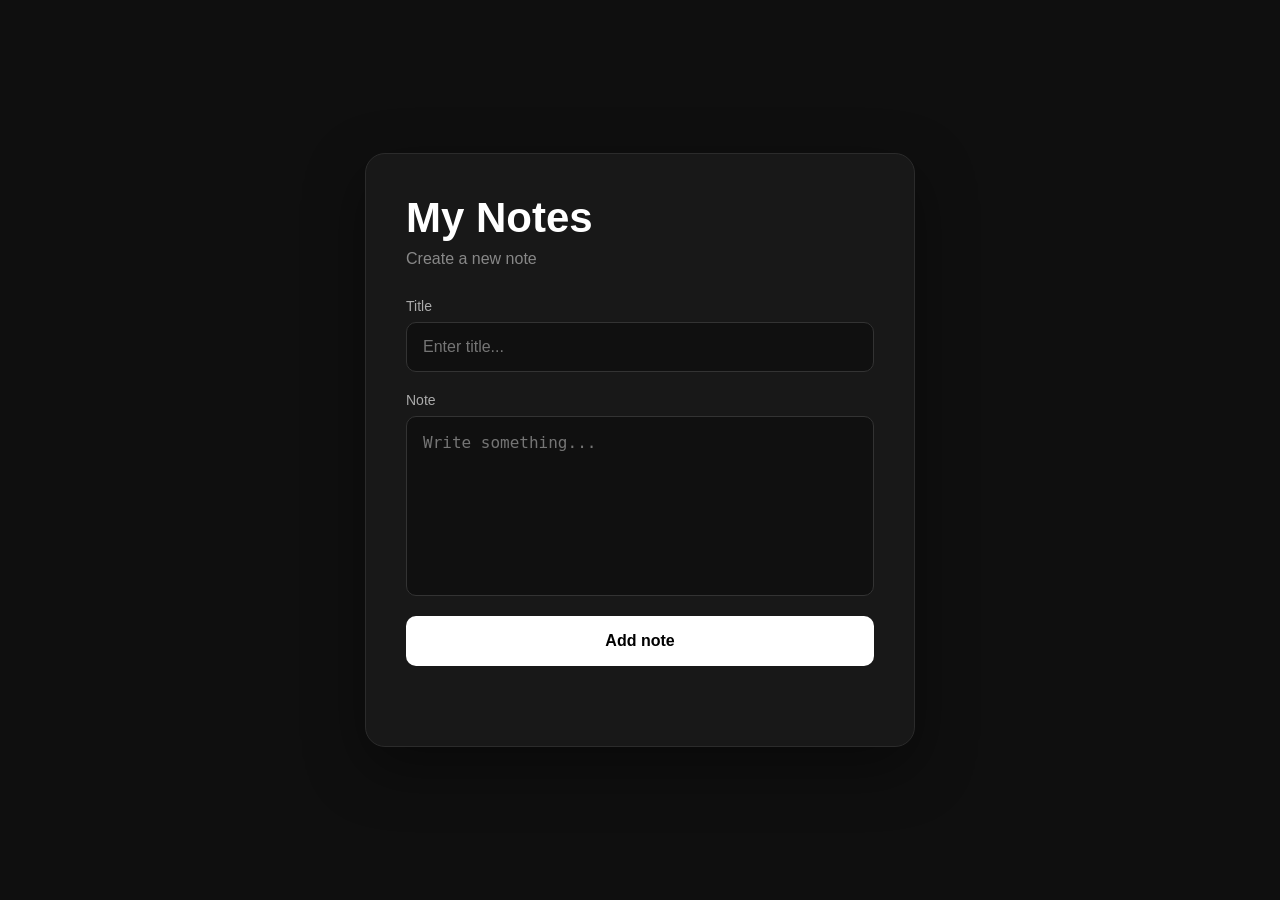
==== index.html @ 417becec "Initial commit" ====
<!DOCTYPE html>
<html lang="en">

<head>
    <meta charset="UTF-8">
    <meta name="viewport" content="width=device-width, initial-scale=1.0">

    <title>Notes</title>

    <link rel="stylesheet" href="/static/css/style.css">
</head>

<body>

    <main class="container">

        <section class="note-card">

            <h1>My Notes</h1>

            <p class="subtitle">
                Create a new note
            </p>

            <form id="noteForm">

                <div class="field">
                    <label for="title">Title</label>

                    <input
                        type="text"
                        id="title"
                        name="title"
                        placeholder="Enter title..."
                        required
                    >
                </div>

                <div class="field">
                    <label for="text">Note</label>

                    <textarea
                        id="text"
                        name="text"
                        placeholder="Write something..."
                        required
                    ></textarea>
                </div>

                <button type="submit">
                    Add note
                </button>

                <p id="result"></p>

            </form>

        </section>

    </main>

    <script src="static/js/script.js"></script>

</body>

</html>
---- static/css/style.css ----
* {
    margin: 0;
    padding: 0;
    box-sizing: border-box;
}


body {
    min-height: 100vh;

    background: #0f0f0f;
    color: white;

    font-family:
        -apple-system,
        BlinkMacSystemFont,
        "Segoe UI",
        sans-serif;
}


.container {
    min-height: 100vh;

    display: flex;
    justify-content: center;
    align-items: center;

    padding: 20px;
}


.note-card {
    width: min(100%, 550px);

    padding: 40px;

    background: #181818;

    border: 1px solid #2b2b2b;
    border-radius: 20px;

    box-shadow:
        0 20px 60px rgba(0, 0, 0, 0.4);
}


h1 {
    font-size: clamp(28px, 5vw, 42px);

    margin-bottom: 8px;
}


.subtitle {
    color: #888;

    font-size: 16px;

    margin-bottom: 30px;
}


#noteForm {
    display: flex;
    flex-direction: column;

    gap: 20px;
}


.field {
    display: flex;
    flex-direction: column;

    gap: 8px;
}


label {
    font-size: 14px;

    color: #aaa;
}


input,
textarea {
    width: 100%;

    padding: 14px 16px;

    background: #101010;
    color: white;

    border: 1px solid #333;
    border-radius: 10px;

    outline: none;

    font-size: 16px;

    transition: border-color 0.2s,
                box-shadow 0.2s;
}


input {
    height: 50px;
}


textarea {
    min-height: 180px;

    resize: none;

    line-height: 1.5;
}


input:focus,
textarea:focus {
    border-color: #666;

    box-shadow:
        0 0 0 3px rgba(255, 255, 255, 0.05);
}


button {
    width: 100%;

    height: 50px;

    border: none;
    border-radius: 10px;

    background: white;
    color: black;

    font-size: 16px;
    font-weight: 600;

    cursor: pointer;

    transition:
        transform 0.15s,
        opacity 0.15s;
}


button:hover {
    opacity: 0.9;
}


button:active {
    transform: scale(0.98);
}


#result {
    min-height: 20px;

    color: #aaa;

    text-align: center;

    font-size: 14px;
}


/* TABLET */

@media (max-width: 700px) {

    .note-card {
        padding: 30px;

        border-radius: 16px;
    }

}


/* PHONE */

@media (max-width: 480px) {

    .container {
        padding: 12px;
    }


    .note-card {
        padding: 24px 18px;

        border-radius: 14px;
    }


    h1 {
        font-size: 30px;
    }


    .subtitle {
        margin-bottom: 24px;
    }


    input,
    textarea {
        font-size: 16px;
    }


    textarea {
        min-height: 150px;
    }

}
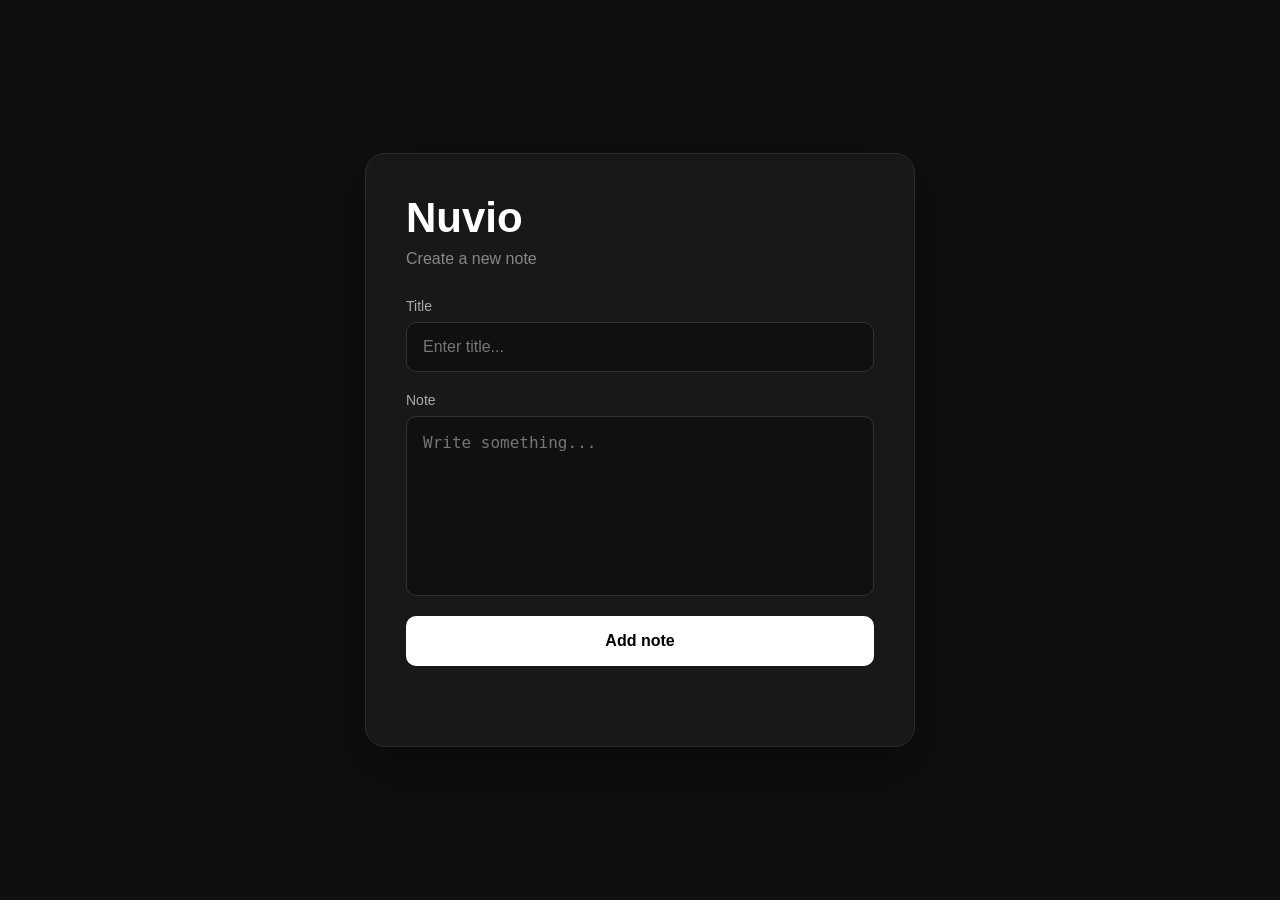
==== commit be295854: "Change title in 'index.html' in <h1> from 'My  Notes' to 'Nuvio'" ====
--- a/index.html
+++ b/index.html
@@ -5,7 +5,7 @@
     <meta charset="UTF-8">
     <meta name="viewport" content="width=device-width, initial-scale=1.0">
 
-    <title>Notes</title>
+    <title>Nuvio</title>
 
     <link rel="stylesheet" href="/static/css/style.css">
 </head>
@@ -16,7 +16,7 @@
 
         <section class="note-card">
 
-            <h1>My Notes</h1>
+            <h1>Nuvio</h1>
 
             <p class="subtitle">
                 Create a new note
@@ -47,6 +47,8 @@
                     ></textarea>
                 </div>
 
+                <div id="loader" class="loader hidden"></div>
+
                 <button type="submit">
                     Add note
                 </button>
--- a/static/css/style.css
+++ b/static/css/style.css
@@ -64,7 +64,7 @@
 #noteForm {
     display: flex;
     flex-direction: column;
-
+    align-items: center;
     gap: 20px;
 }
 
@@ -72,6 +72,7 @@
 .field {
     display: flex;
     flex-direction: column;
+    width: 100%;
 
     gap: 8px;
 }
@@ -170,6 +171,25 @@
     font-size: 14px;
 }
 
+.loader {
+    width: 20px;
+    height: 20px;
+    border: 3px solid #333;
+    border-top: 3px solid white;
+    border-radius: 50%;
+    animation: spin 0.7s linear infinite;
+}
+
+.hidden {
+    display: none;
+}
+
+@keyframes spin {
+    to {
+        transform: rotate(360deg);
+    }
+}
+
 
 /* TABLET */
 
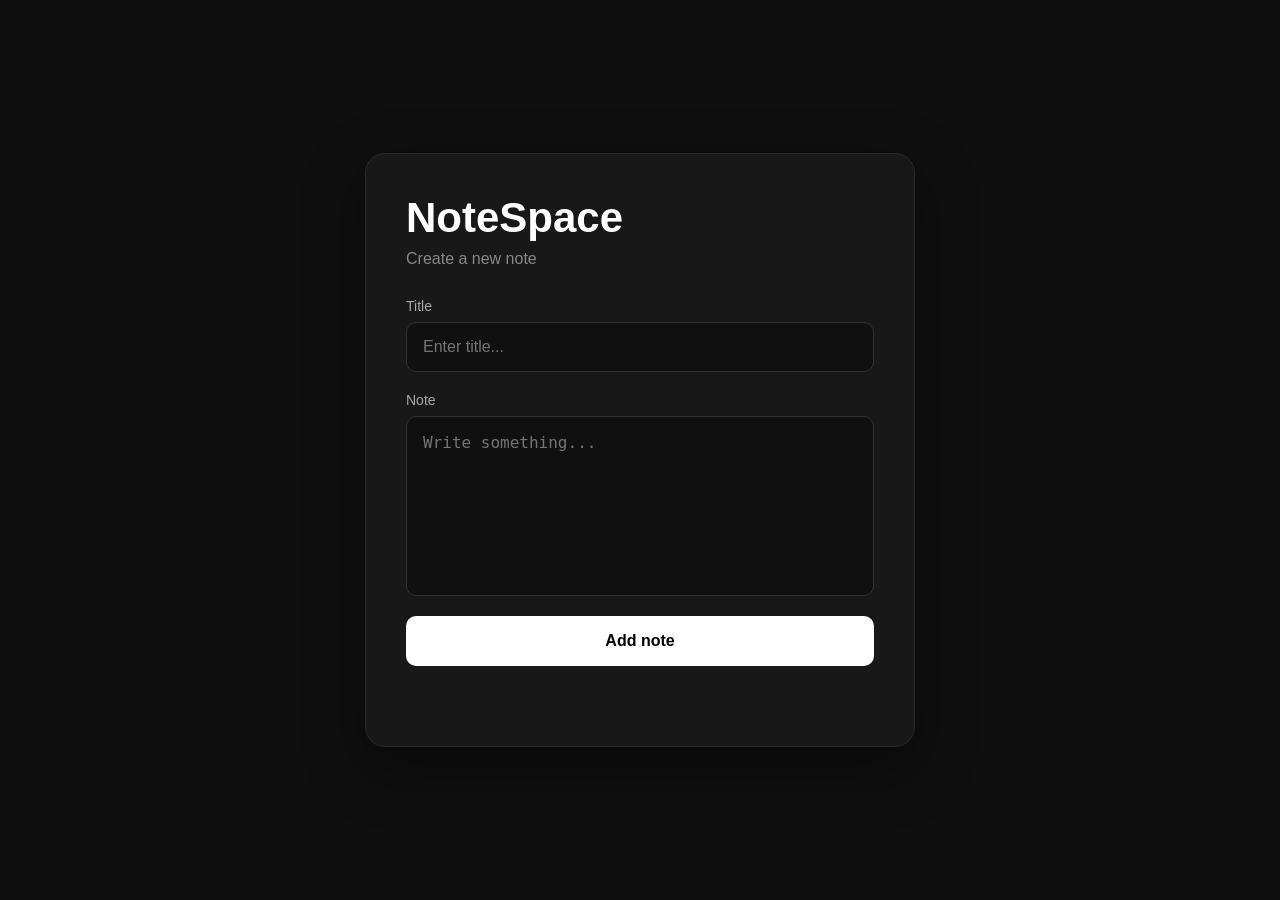
==== commit f09f6cb7: "Rename 'Nuvio' to 'NoteSpace'" ====
--- a/index.html
+++ b/index.html
@@ -5,7 +5,7 @@
     <meta charset="UTF-8">
     <meta name="viewport" content="width=device-width, initial-scale=1.0">
 
-    <title>Nuvio</title>
+    <title>NoteSpace</title>
 
     <link rel="stylesheet" href="/static/css/style.css">
 </head>
@@ -16,7 +16,7 @@
 
         <section class="note-card">
 
-            <h1>Nuvio</h1>
+            <h1>NoteSpace</h1>
 
             <p class="subtitle">
                 Create a new note
